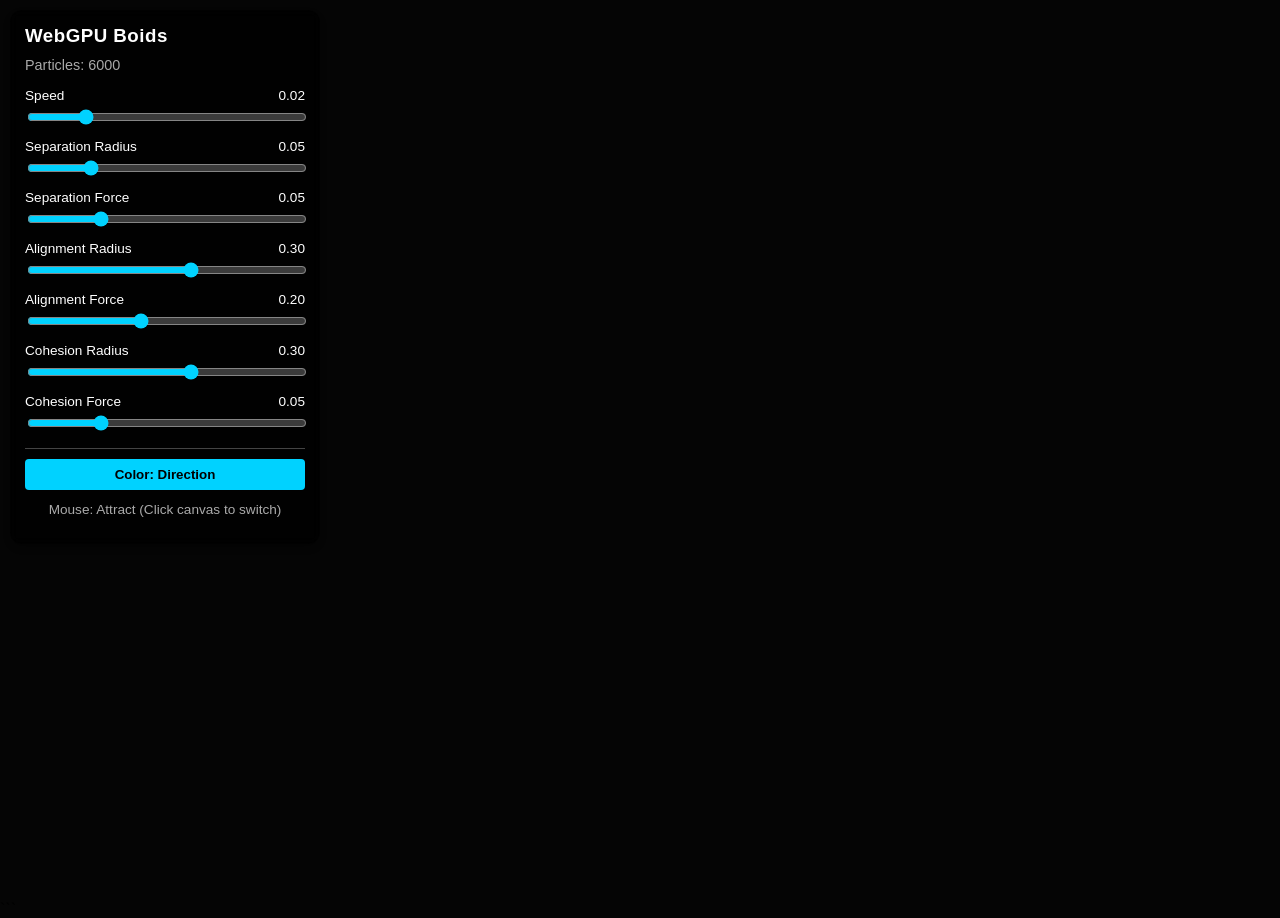
==== boids_webgpu.html @ f5958534 "Add files via upload Some initial experiments" ====
<!DOCTYPE html>
<html lang="en">

<head>
    <meta charset="UTF-8">
    <meta name="viewport" content="width=device-width, initial-scale=1.0">
    <title>WebGPU Boids Simulation</title>
    <style>
        body {
            margin: 0;
            overflow: hidden;
            background-color: #050505;
        }

        canvas {
            display: block;
            width: 100vw;
            height: 100vh;
        }

        #controls {
            position: absolute;
            top: 10px;
            left: 10px;
            color: white;
            font-family: 'Segoe UI', Tahoma, Geneva, Verdana, sans-serif;
            background: rgba(0, 0, 0, 0.8);
            padding: 15px;
            border-radius: 12px;
            -webkit-backdrop-filter: blur(5px);
            backdrop-filter: blur(5px);
            box-shadow: 0 4px 6px rgba(0, 0, 0, 0.3);
            width: 280px;
            pointer-events: auto;
            /* Enable interaction */
            -webkit-user-select: none;
            user-select: none;
        }

        h3 {
            margin: 0 0 10px 0;
            font-weight: 600;
            letter-spacing: 0.5px;
        }

        p {
            margin: 0 0 15px 0;
            font-size: 0.9em;
            color: #aaa;
        }

        .control-group {
            margin-bottom: 12px;
            display: flex;
            flex-direction: column;
        }

        label {
            font-size: 0.85em;
            margin-bottom: 4px;
            display: flex;
            justify-content: space-between;
        }

        input[type=range] {
            width: 100%;
            accent-color: #00d2ff;
            cursor: pointer;
        }
    </style>
</head>

<body>
    <div id="controls">
        <h3>WebGPU Boids</h3>
        <p>Particles: 6000</p>

        <div class="control-group">
            <label>Speed <span id="val-deltaT">0.02</span></label>
            <input type="range" id="deltaT" min="0.001" max="0.1" step="0.001" value="0.02">
        </div>

        <div class="control-group">
            <label>Separation Radius <span id="val-rule1Distance">0.05</span></label>
            <input type="range" id="rule1Distance" min="0.01" max="0.2" step="0.01" value="0.05">
        </div>
        <div class="control-group">
            <label>Separation Force <span id="val-rule1Scale">0.05</span></label>
            <input type="range" id="rule1Scale" min="0.0" max="0.2" step="0.001" value="0.05">
        </div>

        <div class="control-group">
            <label>Alignment Radius <span id="val-rule2Distance">0.30</span></label>
            <input type="range" id="rule2Distance" min="0.01" max="0.5" step="0.01" value="0.3">
        </div>
        <div class="control-group">
            <label>Alignment Force <span id="val-rule2Scale">0.20</span></label>
            <input type="range" id="rule2Scale" min="0.0" max="0.5" step="0.001" value="0.2">
        </div>

        <div class="control-group">
            <label>Cohesion Radius <span id="val-rule3Distance">0.30</span></label>
            <input type="range" id="rule3Distance" min="0.01" max="0.5" step="0.01" value="0.3">
        </div>
        <div class="control-group">
            <label>Cohesion Force <span id="val-rule3Scale">0.05</span></label>
            <input type="range" id="rule3Scale" min="0.0" max="0.2" step="0.001" value="0.05">
        </div>

        <div class="control-group" style="margin-top: 15px; border-top: 1px solid #444; padding-top: 10px;">
            <button id="colorModeBtn"
                style="width: 100%; padding: 8px; background: #00d2ff; color: black; border: none; border-radius: 4px; font-weight: bold; cursor: pointer;">
                Color: Direction
            </button>
        </div>

        <div class="control-group" style="margin-top: 10px; text-align: center; color: #aaa; font-size: 0.85em;">
            <span id="mouseModeHint">Mouse: Attract (Click canvas to switch)</span>
        </div>
    </div>
    <canvas id="canvas"></canvas>

    <script type="module">
        if (!navigator.gpu) {
            alert("WebGPU not supported on this browser.");
            throw new Error("WebGPU not supported");
        }

        const canvas = document.getElementById("canvas");
        const adapter = await navigator.gpu.requestAdapter();
        const device = await adapter.requestDevice();
        const context = canvas.getContext("webgpu");
        const presentationFormat = navigator.gpu.getPreferredCanvasFormat();

        context.configure({
            device: device,
            format: presentationFormat,
            alphaMode: "premultiplied",
        });

        const numParticles = 30000;
        const particleSize = 4 * 4; // vec2f pos, vec2f vel = 4 floats * 4 bytes

        // Grid Parameters
        const cellWidth = 0.1;
        const maxGridX = 128;
        const maxGridY = 128;
        const numCells = maxGridX * maxGridY;

        // Compute Shader
        const computeShaderCode = `
            struct Particle {
                pos: vec2f,
                vel: vec2f,
            };

            struct SimParams {
                deltaT: f32,
                rule1Distance: f32,
                rule2Distance: f32,
                rule3Distance: f32,
                rule1Scale: f32,
                rule2Scale: f32,
                rule3Scale: f32,
                colorMode: f32,
                mousePos: vec2f,
                mouseForce: f32,
                aspectRatio: f32,
                gridDimX: f32,
                gridDimY: f32,
                cellWidth: f32,
            };

            @group(0) @binding(0) var<uniform> params: SimParams;
            @group(0) @binding(1) var<storage, read> particlesA: array<Particle>;
            @group(0) @binding(2) var<storage, read_write> particlesB: array<Particle>;
            @group(0) @binding(3) var<storage, read_write> gridHeads: array<atomic<i32>>;
            @group(0) @binding(4) var<storage, read_write> gridNext: array<i32>;

            // Helper to get cell index
            fn getCellIndex(pos: vec2f) -> i32 {
                // Map [-aspect, aspect] to [0, gridDimX]
                // Map [-1, 1] to [0, gridDimY]
                // We assume the grid is centered at 0,0
                
                let gridWidth = params.gridDimX * params.cellWidth;
                let gridHeight = params.gridDimY * params.cellWidth;
                
                let x = i32(floor((pos.x + gridWidth * 0.5) / params.cellWidth));
                let y = i32(floor((pos.y + gridHeight * 0.5) / params.cellWidth));
                
                // Clamp to valid range
                let cx = clamp(x, 0, i32(params.gridDimX) - 1);
                let cy = clamp(y, 0, i32(params.gridDimY) - 1);
                
                return cy * i32(params.gridDimX) + cx;
            }

            @compute @workgroup_size(64)
            fn clearGrid(@builtin(global_invocation_id) GlobalInvocationID : vec3u) {
                let index = GlobalInvocationID.x;
                if (index >= u32(params.gridDimX * params.gridDimY)) { return; }
                atomicStore(&gridHeads[index], -1);
            }

            @compute @workgroup_size(64)
            fn updateGrid(@builtin(global_invocation_id) GlobalInvocationID : vec3u) {
                let index = GlobalInvocationID.x;
                if (index >= ${numParticles}) { return; }

                let pos = particlesA[index].pos;
                let cellIndex = getCellIndex(pos);
                
                // Atomic exchange to insert into linked list
                let next = atomicExchange(&gridHeads[cellIndex], i32(index));
                gridNext[index] = next;
            }

            @compute @workgroup_size(64)
            fn main(@builtin(global_invocation_id) GlobalInvocationID : vec3u) {
                let index = GlobalInvocationID.x;
                if (index >= ${numParticles}) { return; }

                var vPos = particlesA[index].pos;
                var vVel = particlesA[index].vel;
                
                var cCohesion = vec2f(0.0, 0.0);
                var cVel = vec2f(0.0, 0.0);
                var colVel = vec2f(0.0, 0.0);
                var cMassCount = 0u;
                var cVelCount = 0u;
                var colVelCount = 0u;

                let myCellIndex = getCellIndex(vPos);
                let gridW = i32(params.gridDimX);
                let gridH = i32(params.gridDimY);
                let myCY = myCellIndex / gridW;
                let myCX = myCellIndex % gridW;

                // Check 3x3 neighbor cells
                for (var dy = -1; dy <= 1; dy++) {
                    for (var dx = -1; dx <= 1; dx++) {
                        // Wrap cell coordinates
                        var cx = myCX + dx;
                        var cy = myCY + dy;
                        
                        // Handle wrapping for neighbor lookup
                        if (cx < 0) { cx += gridW; }
                        if (cx >= gridW) { cx -= gridW; }
                        // Y doesn't wrap in physics, but for grid lookup we clamp or wrap?
                        // Physics wraps Y too.
                        if (cy < 0) { cy += gridH; }
                        if (cy >= gridH) { cy -= gridH; }

                        let neighborCellIndex = cy * gridW + cx;
                        
                        // Traverse linked list
                        var neighborIndex = atomicLoad(&gridHeads[neighborCellIndex]);
                        var iter = 0;
                        while (neighborIndex != -1 && iter < 1000) { // Safety break
                            if (u32(neighborIndex) != index) {
                                let pos = particlesA[neighborIndex].pos;
                                let vel = particlesA[neighborIndex].vel;
                                
                                // Toroidal wrapping: Calculate shortest vector to neighbor
                                var delta = pos - vPos;
                                if (delta.x > params.aspectRatio) { delta.x -= 2.0 * params.aspectRatio; }
                                if (delta.x < -params.aspectRatio) { delta.x += 2.0 * params.aspectRatio; }
                                if (delta.y > 1.0) { delta.y -= 2.0; }
                                if (delta.y < -1.0) { delta.y += 2.0; }
                                
                                let d = length(delta);

                                // Rule 1: Separation
                                if (d < params.rule1Distance) {
                                    if (d < 0.0001) {
                                        colVel += vec2f(0.01, 0.0);
                                    } else {
                                        colVel -= normalize(delta) * params.rule1Distance;
                                    }
                                    colVelCount++;
                                }

                                // Rule 2: Alignment
                                if (d < params.rule2Distance) {
                                    cVel += vel;
                                    cVelCount++;
                                }

                                // Rule 3: Cohesion
                                if (d < params.rule3Distance) {
                                    cCohesion += delta;
                                    cMassCount++;
                                }
                            }
                            neighborIndex = gridNext[neighborIndex];
                            iter++;
                        }
                    }
                }

                if (colVelCount > 0u) {
                    vVel += colVel * params.rule1Scale;
                }

                if (cVelCount > 0u) {
                    cVel = cVel / f32(cVelCount);
                    vVel += (cVel - vVel) * params.rule2Scale;
                }

                if (cMassCount > 0u) {
                    cCohesion = cCohesion / f32(cMassCount);
                    vVel += cCohesion * params.rule3Scale;
                }

                // Mouse Influence (Wrapped)
                if (abs(params.mouseForce) > 0.0001) {
                    var deltaMouse = params.mousePos - vPos;
                    if (deltaMouse.x > params.aspectRatio) { deltaMouse.x -= 2.0 * params.aspectRatio; }
                    if (deltaMouse.x < -params.aspectRatio) { deltaMouse.x += 2.0 * params.aspectRatio; }
                    if (deltaMouse.y > 1.0) { deltaMouse.y -= 2.0; }
                    if (deltaMouse.y < -1.0) { deltaMouse.y += 2.0; }
                    
                    let dMouse = length(deltaMouse);
                    if (dMouse < 0.5 && dMouse > 0.0001) {
                        let dir = normalize(deltaMouse);
                        vVel += dir * params.mouseForce * (1.0 - dMouse / 0.5);
                    }
                }

                // Clamp velocity
                if (length(vVel) > 0.01) {
                    vVel = normalize(vVel) * 0.01;
                }

                // Update position
                vPos += vVel * params.deltaT * 100.0;

                // Wrap around screen (Seamless)
                if (vPos.x < -params.aspectRatio) { vPos.x += 2.0 * params.aspectRatio; }
                if (vPos.x > params.aspectRatio) { vPos.x -= 2.0 * params.aspectRatio; }
                if (vPos.y < -1.0) { vPos.y += 2.0; }
                if (vPos.y > 1.0) { vPos.y -= 2.0; }

                particlesB[index].pos = vPos;
                particlesB[index].vel = vVel;
            }
        `;

        // Render Shader
        const renderShaderCode = `
            struct Particle {
                pos: vec2f,
                vel: vec2f,
            };

            struct SimParams {
                deltaT: f32,
                rule1Distance: f32,
                rule2Distance: f32,
                rule3Distance: f32,
                rule1Scale: f32,
                rule2Scale: f32,
                rule3Scale: f32,
                colorMode: f32,
                mousePos: vec2f,
                mouseForce: f32,
                aspectRatio: f32,
            };

            @group(0) @binding(0) var<uniform> params: SimParams;
            @group(0) @binding(1) var<storage, read> particles: array<Particle>;

            struct VertexOutput {
                @builtin(position) position : vec4f,
                @location(0) color : vec4f,
            };

            @vertex
            fn vs(
                @builtin(vertex_index) vertexIndex : u32,
                @builtin(instance_index) instanceIndex : u32
            ) -> VertexOutput {
                let particle = particles[instanceIndex];
                
                const scale = 0.002;

                // Triangle geometry
                var pos = array<vec2f, 3>(
                    vec2f(0.0, 3*scale),  // Nose
                    vec2f(-scale, -scale), // Left wing
                    vec2f(scale, -scale)   // Right wing
                );

                // Rotate triangle to face velocity
                let angle = -atan2(particle.vel.x, particle.vel.y);
                let c = cos(angle);
                let s = sin(angle);
                let p = pos[vertexIndex];
                let rotated = vec2f(
                    p.x * c - p.y * s,
                    p.x * s + p.y * c
                );

                var output : VertexOutput;
                // Correct for aspect ratio in rendering
                // Divide X by aspectRatio to map [-aspect, aspect] to [-1, 1]
                let finalPos = particle.pos + rotated;
                output.position = vec4f(finalPos.x / params.aspectRatio, finalPos.y, 0.0, 1.0);
                
                if (params.colorMode < 0.5) {
                    // Mode 0: Direction (Cyan/Blue palette)
                    output.color = vec4f(
                        sin(angle * 1),
                        0.9,
                        cos(angle * 1),
                        1.0
                    );
                } else {
                    // Mode 1: Speed (Heatmap: Blue -> Red)
                    // Speed is clamped to 0.01 in compute, but let's normalize it relative to that max
                    let speed = length(particle.vel);
                    let nSpeed = clamp(speed / 0.01, 0.0, 1.0);
                    
                    // Simple heatmap
                    output.color = vec4f(
                        nSpeed,             // Red increases with speed
                        0.2,                // Green constant
                        1.0 - nSpeed,       // Blue decreases with speed
                        1.0
                    );
                }
                
                return output;
            }

            @fragment
            fn fs(@location(0) color : vec4f) -> @location(0) vec4f {
                return color;
            }
        `;

        // Initial Data
        const initialAspect = window.innerWidth / window.innerHeight;
        const initialParticleData = new Float32Array(numParticles * 4);
        for (let i = 0; i < numParticles; i++) {
            initialParticleData[i * 4 + 0] = (Math.random() * 2 - 1) * initialAspect; // x scaled by aspect
            initialParticleData[i * 4 + 1] = Math.random() * 2 - 1; // y
            initialParticleData[i * 4 + 2] = (Math.random() - 0.5) * 0.02; // vx
            initialParticleData[i * 4 + 3] = (Math.random() - 0.5) * 0.02; // vy
        }

        const particleBuffers = [
            device.createBuffer({
                size: initialParticleData.byteLength,
                usage: GPUBufferUsage.STORAGE | GPUBufferUsage.COPY_DST,
            }),
            device.createBuffer({
                size: initialParticleData.byteLength,
                usage: GPUBufferUsage.STORAGE | GPUBufferUsage.COPY_DST,
            }),
        ];

        // Grid Buffers
        const gridHeadsBuffer = device.createBuffer({
            size: numCells * 4, // i32
            usage: GPUBufferUsage.STORAGE | GPUBufferUsage.COPY_DST,
        });

        const gridNextBuffer = device.createBuffer({
            size: numParticles * 4, // i32
            usage: GPUBufferUsage.STORAGE | GPUBufferUsage.COPY_DST,
        });

        device.queue.writeBuffer(particleBuffers[0], 0, initialParticleData);
        device.queue.writeBuffer(particleBuffers[1], 0, initialParticleData);

        // Uniform Buffer
        const simParams = {
            deltaT: 0.008, // speed of simulation
            rule1Distance: 0.02, // separation radius
            rule2Distance: 0.03, // alignment radius
            rule3Distance: 0.07, // cohesion radius
            rule1Scale: 0.044, // separation force
            rule2Scale: 0.035, // alignment force
            rule3Scale: 0.034, // cohesion force
            colorMode: 1.0, // 0 = Direction, 1 = Speed
            mousePos: [0, 0], // vec2f
            mouseForce: 0.0, // 0 = None, >0 = Attract, <0 = Repel
            aspectRatio: initialAspect,
            gridDimX: 0, // Set in frame()
            gridDimY: 0, // Set in frame()
            cellWidth: cellWidth,
        };

        // UI Logic
        function setupUI() {
            const inputs = [
                'deltaT',
                'rule1Distance', 'rule1Scale',
                'rule2Distance', 'rule2Scale',
                'rule3Distance', 'rule3Scale'
            ];

            inputs.forEach(id => {
                const el = document.getElementById(id);
                const valDisplay = document.getElementById('val-' + id);

                // Set initial values from simParams
                el.value = simParams[id];
                valDisplay.innerText = simParams[id].toFixed(id.includes('Scale') || id === 'deltaT' ? 3 : 2);

                el.addEventListener('input', (e) => {
                    const val = parseFloat(e.target.value);
                    simParams[id] = val;
                    valDisplay.innerText = val.toFixed(id.includes('Scale') || id === 'deltaT' ? 3 : 2);
                });
            });

            // Color Mode Toggle Button
            const colorModeBtn = document.getElementById('colorModeBtn');
            const modes = ['Direction', 'Speed'];

            // Initialize button state
            function updateColorBtn() {
                colorModeBtn.innerText = `Color: ${modes[simParams.colorMode]}`;
                if (simParams.colorMode === 0) {
                    colorModeBtn.style.background = '#00d2ff'; // Cyan for Direction
                    colorModeBtn.style.color = 'black';
                } else {
                    colorModeBtn.style.background = '#ff4444'; // Red for Speed
                    colorModeBtn.style.color = 'white';
                }
            }
            updateColorBtn();

            colorModeBtn.addEventListener('click', () => {
                simParams.colorMode = (simParams.colorMode + 1) % 2;
                updateColorBtn();
            });

            // Mouse Mode Logic
            const mouseModeHint = document.getElementById('mouseModeHint');
            const mouseModes = [
                { name: 'None', force: 0.0, color: '#aaa' },
                { name: 'Attract', force: 0.002, color: '#00ff00' },
                { name: 'Repel', force: -0.005, color: '#ff4444' }
            ];

            // Find initial mode index based on force
            let currentMouseMode = 0;
            if (simParams.mouseForce > 0) currentMouseMode = 1;
            else if (simParams.mouseForce < 0) currentMouseMode = 2;

            function updateMouseHint() {
                const mode = mouseModes[currentMouseMode];
                mouseModeHint.innerHTML = `Mouse: <span style="color: ${mode.color}; font-weight: bold;">${mode.name}</span> (Click canvas to switch)`;
            }
            updateMouseHint();

            // Switch mode on canvas click
            canvas.addEventListener('click', () => {
                currentMouseMode = (currentMouseMode + 1) % 3;
                const mode = mouseModes[currentMouseMode];
                simParams.mouseForce = mode.force;
                updateMouseHint();
            });

            // Mouse Position Tracking
            canvas.addEventListener('mousemove', (e) => {
                const rect = canvas.getBoundingClientRect();
                const x = e.clientX - rect.left;
                const y = e.clientY - rect.top;

                // Convert to NDC [-1, 1]
                // Use rect.width/height (CSS pixels) for normalization, not canvas.width/height (physical pixels)
                // Scale X by aspect ratio to match simulation space
                const aspect = canvas.width / canvas.height;
                simParams.mousePos[0] = ((x / rect.width) * 2 - 1) * aspect;
                simParams.mousePos[1] = (1.0 - y / rect.height) * 2 - 1; // Flip Y for WebGPU/NDC
            });
        }
        setupUI();

        const uniformBufferSize = 64; // 16 floats -> 64 bytes
        const uniformBuffer = device.createBuffer({
            size: uniformBufferSize,
            usage: GPUBufferUsage.UNIFORM | GPUBufferUsage.COPY_DST,
        });

        // Create explicit BindGroupLayout that all pipelines will share
        const bindGroupLayout = device.createBindGroupLayout({
            entries: [
                { binding: 0, visibility: GPUShaderStage.COMPUTE | GPUShaderStage.VERTEX, buffer: { type: 'uniform' } },
                { binding: 1, visibility: GPUShaderStage.COMPUTE | GPUShaderStage.VERTEX, buffer: { type: 'read-only-storage' } },
                { binding: 2, visibility: GPUShaderStage.COMPUTE, buffer: { type: 'storage' } },
                { binding: 3, visibility: GPUShaderStage.COMPUTE, buffer: { type: 'storage' } },
                { binding: 4, visibility: GPUShaderStage.COMPUTE, buffer: { type: 'storage' } },
            ]
        });

        // Create explicit PipelineLayout
        const pipelineLayout = device.createPipelineLayout({
            bindGroupLayouts: [bindGroupLayout]
        });

        // Pipelines
        const computeModule = device.createShaderModule({ code: computeShaderCode });
        const renderModule = device.createShaderModule({ code: renderShaderCode });

        const clearGridPipeline = device.createComputePipeline({
            layout: pipelineLayout,
            compute: { module: computeModule, entryPoint: 'clearGrid' },
        });

        const updateGridPipeline = device.createComputePipeline({
            layout: pipelineLayout,
            compute: { module: computeModule, entryPoint: 'updateGrid' },
        });

        const computePipeline = device.createComputePipeline({
            layout: pipelineLayout,
            compute: { module: computeModule, entryPoint: 'main' },
        });

        const renderPipeline = device.createRenderPipeline({
            layout: 'auto',
            vertex: { module: renderModule, entryPoint: 'vs' },
            fragment: { module: renderModule, entryPoint: 'fs', targets: [{ format: presentationFormat }] },
            primitive: { topology: 'triangle-list' },
        });

        // Bind Groups using explicit layout
        const bindGroups = [
            device.createBindGroup({
                layout: bindGroupLayout,
                entries: [
                    { binding: 0, resource: { buffer: uniformBuffer } },
                    { binding: 1, resource: { buffer: particleBuffers[0] } },
                    { binding: 2, resource: { buffer: particleBuffers[1] } },
                    { binding: 3, resource: { buffer: gridHeadsBuffer } },
                    { binding: 4, resource: { buffer: gridNextBuffer } },
                ],
            }),
            device.createBindGroup({
                layout: bindGroupLayout,
                entries: [
                    { binding: 0, resource: { buffer: uniformBuffer } },
                    { binding: 1, resource: { buffer: particleBuffers[1] } },
                    { binding: 2, resource: { buffer: particleBuffers[0] } },
                    { binding: 3, resource: { buffer: gridHeadsBuffer } },
                    { binding: 4, resource: { buffer: gridNextBuffer } },
                ],
            }),
        ];

        let t = 0;

        function frame() {
            const aspect = canvas.width / canvas.height;
            simParams.aspectRatio = aspect;

            // Update Grid Dimensions
            // World Y is -1 to 1 (size 2.0). X is -aspect to aspect (size 2.0 * aspect).
            simParams.gridDimX = Math.ceil((aspect * 2.0) / simParams.cellWidth);
            simParams.gridDimY = Math.ceil(2.0 / simParams.cellWidth);

            // Clamp to max grid size
            if (simParams.gridDimX > maxGridX) simParams.gridDimX = maxGridX;
            if (simParams.gridDimY > maxGridY) simParams.gridDimY = maxGridY;

            const uniformData = new Float32Array([
                simParams.deltaT,
                simParams.rule1Distance,
                simParams.rule2Distance,
                simParams.rule3Distance,
                simParams.rule1Scale,
                simParams.rule2Scale,
                simParams.rule3Scale,
                simParams.colorMode,
                simParams.mousePos[0],
                simParams.mousePos[1],
                simParams.mouseForce,
                simParams.aspectRatio,
                simParams.gridDimX,
                simParams.gridDimY,
                simParams.cellWidth,
                0 // Padding to 64 bytes
            ]);
            device.queue.writeBuffer(uniformBuffer, 0, uniformData);

            const commandEncoder = device.createCommandEncoder();
            const bindGroup = bindGroups[t % 2];

            // Pass 1: Clear Grid
            const clearPass = commandEncoder.beginComputePass();
            clearPass.setPipeline(clearGridPipeline);
            clearPass.setBindGroup(0, bindGroup);
            clearPass.dispatchWorkgroups(Math.ceil(numCells / 64));
            clearPass.end();

            // Pass 2: Update Grid (Binning)
            const updateGridPass = commandEncoder.beginComputePass();
            updateGridPass.setPipeline(updateGridPipeline);
            updateGridPass.setBindGroup(0, bindGroup);
            updateGridPass.dispatchWorkgroups(Math.ceil(numParticles / 64));
            updateGridPass.end();

            // Pass 3: Main Simulation
            const computePass = commandEncoder.beginComputePass();
            computePass.setPipeline(computePipeline);
            computePass.setBindGroup(0, bindGroup);
            computePass.dispatchWorkgroups(Math.ceil(numParticles / 64));
            computePass.end();

            // Render Pass
            const renderPass = commandEncoder.beginRenderPass({
                colorAttachments: [{
                    view: context.getCurrentTexture().createView(),
                    clearValue: { r: 0.02, g: 0.02, b: 0.05, a: 1 },
                    loadOp: 'clear',
                    storeOp: 'store',
                }],
            });
            renderPass.setPipeline(renderPipeline);

            const renderBindGroup = device.createBindGroup({
                layout: renderPipeline.getBindGroupLayout(0),
                entries: [
                    { binding: 0, resource: { buffer: uniformBuffer } },
                    { binding: 1, resource: { buffer: particleBuffers[(t + 1) % 2] } }
                ],
            });

            renderPass.setBindGroup(0, renderBindGroup);
            renderPass.draw(3, numParticles);
            renderPass.end();

            device.queue.submit([commandEncoder.finish()]);

            t++;
            requestAnimationFrame(frame);
        }

        // Resize handling
        function onResize() {
            const dpr = window.devicePixelRatio || 1;
            canvas.width = window.innerWidth * dpr;
            canvas.height = window.innerHeight * dpr;
        }
        window.addEventListener('resize', onResize);
        onResize();

        frame();
    </script>
</body>

</html>
```
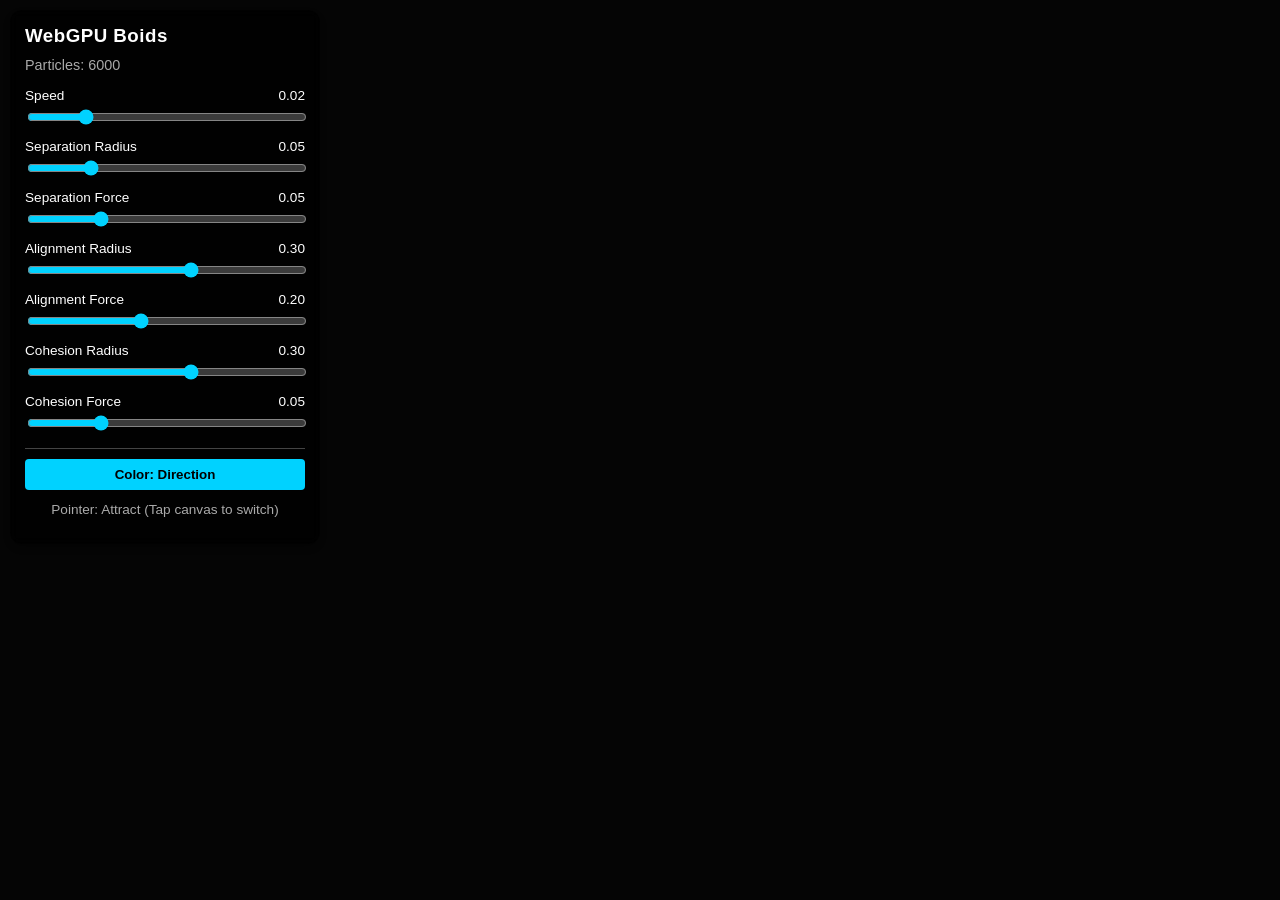
==== commit 8a3806d7: "Improve boids touch input" ====
--- a/boids_webgpu.html
+++ b/boids_webgpu.html
@@ -6,16 +6,25 @@
     <meta name="viewport" content="width=device-width, initial-scale=1.0">
     <title>WebGPU Boids Simulation</title>
     <style>
+        html,
         body {
             margin: 0;
             overflow: hidden;
             background-color: #050505;
+            overscroll-behavior: none;
+            -webkit-tap-highlight-color: transparent;
+            -webkit-touch-callout: none;
+            -webkit-user-select: none;
+            user-select: none;
         }
 
         canvas {
             display: block;
             width: 100vw;
             height: 100vh;
+            touch-action: none;
+            -webkit-user-drag: none;
+            -webkit-touch-callout: none;
         }
 
         #controls {
@@ -35,6 +44,7 @@
             /* Enable interaction */
             -webkit-user-select: none;
             user-select: none;
+            touch-action: manipulation;
         }
 
         h3 {
@@ -66,6 +76,9 @@
             width: 100%;
             accent-color: #00d2ff;
             cursor: pointer;
+            -webkit-user-select: auto;
+            user-select: auto;
+            touch-action: manipulation;
         }
     </style>
 </head>
@@ -115,7 +128,7 @@
         </div>
 
         <div class="control-group" style="margin-top: 10px; text-align: center; color: #aaa; font-size: 0.85em;">
-            <span id="mouseModeHint">Mouse: Attract (Click canvas to switch)</span>
+            <span id="mouseModeHint">Pointer: Attract (Tap canvas to switch)</span>
         </div>
     </div>
     <canvas id="canvas"></canvas>
@@ -539,7 +552,7 @@
                 updateColorBtn();
             });
 
-            // Mouse Mode Logic
+            // Pointer Mode Logic
             const mouseModeHint = document.getElementById('mouseModeHint');
             const mouseModes = [
                 { name: 'None', force: 0.0, color: '#aaa' },
@@ -554,20 +567,11 @@
 
             function updateMouseHint() {
                 const mode = mouseModes[currentMouseMode];
-                mouseModeHint.innerHTML = `Mouse: <span style="color: ${mode.color}; font-weight: bold;">${mode.name}</span> (Click canvas to switch)`;
+                mouseModeHint.innerHTML = `Pointer: <span style="color: ${mode.color}; font-weight: bold;">${mode.name}</span> (Tap canvas to switch)`;
             }
             updateMouseHint();
 
-            // Switch mode on canvas click
-            canvas.addEventListener('click', () => {
-                currentMouseMode = (currentMouseMode + 1) % 3;
-                const mode = mouseModes[currentMouseMode];
-                simParams.mouseForce = mode.force;
-                updateMouseHint();
-            });
-
-            // Mouse Position Tracking
-            canvas.addEventListener('mousemove', (e) => {
+            function updatePointerPosition(e) {
                 const rect = canvas.getBoundingClientRect();
                 const x = e.clientX - rect.left;
                 const y = e.clientY - rect.top;
@@ -578,7 +582,56 @@
                 const aspect = canvas.width / canvas.height;
                 simParams.mousePos[0] = ((x / rect.width) * 2 - 1) * aspect;
                 simParams.mousePos[1] = (1.0 - y / rect.height) * 2 - 1; // Flip Y for WebGPU/NDC
+            }
+
+            let pointerStartX = 0;
+            let pointerStartY = 0;
+            let pointerMoved = false;
+
+            function nextPointerMode() {
+                currentMouseMode = (currentMouseMode + 1) % 3;
+                const mode = mouseModes[currentMouseMode];
+                simParams.mouseForce = mode.force;
+                updateMouseHint();
+            }
+
+            canvas.addEventListener('pointerdown', (e) => {
+                e.preventDefault();
+                canvas.setPointerCapture(e.pointerId);
+                pointerStartX = e.clientX;
+                pointerStartY = e.clientY;
+                pointerMoved = false;
+                updatePointerPosition(e);
             });
+
+            canvas.addEventListener('pointermove', (e) => {
+                e.preventDefault();
+                if (Math.hypot(e.clientX - pointerStartX, e.clientY - pointerStartY) > 8) {
+                    pointerMoved = true;
+                }
+                updatePointerPosition(e);
+            });
+
+            canvas.addEventListener('pointerup', (e) => {
+                e.preventDefault();
+                updatePointerPosition(e);
+                if (!pointerMoved) {
+                    nextPointerMode();
+                }
+                if (canvas.hasPointerCapture(e.pointerId)) {
+                    canvas.releasePointerCapture(e.pointerId);
+                }
+            });
+
+            canvas.addEventListener('pointercancel', (e) => {
+                e.preventDefault();
+                if (canvas.hasPointerCapture(e.pointerId)) {
+                    canvas.releasePointerCapture(e.pointerId);
+                }
+            });
+
+            canvas.addEventListener('lostpointercapture', () => pointerMoved = false);
+            canvas.addEventListener('contextmenu', e => e.preventDefault());
         }
         setupUI();
 
@@ -756,4 +809,3 @@
 </body>
 
 </html>
-```
